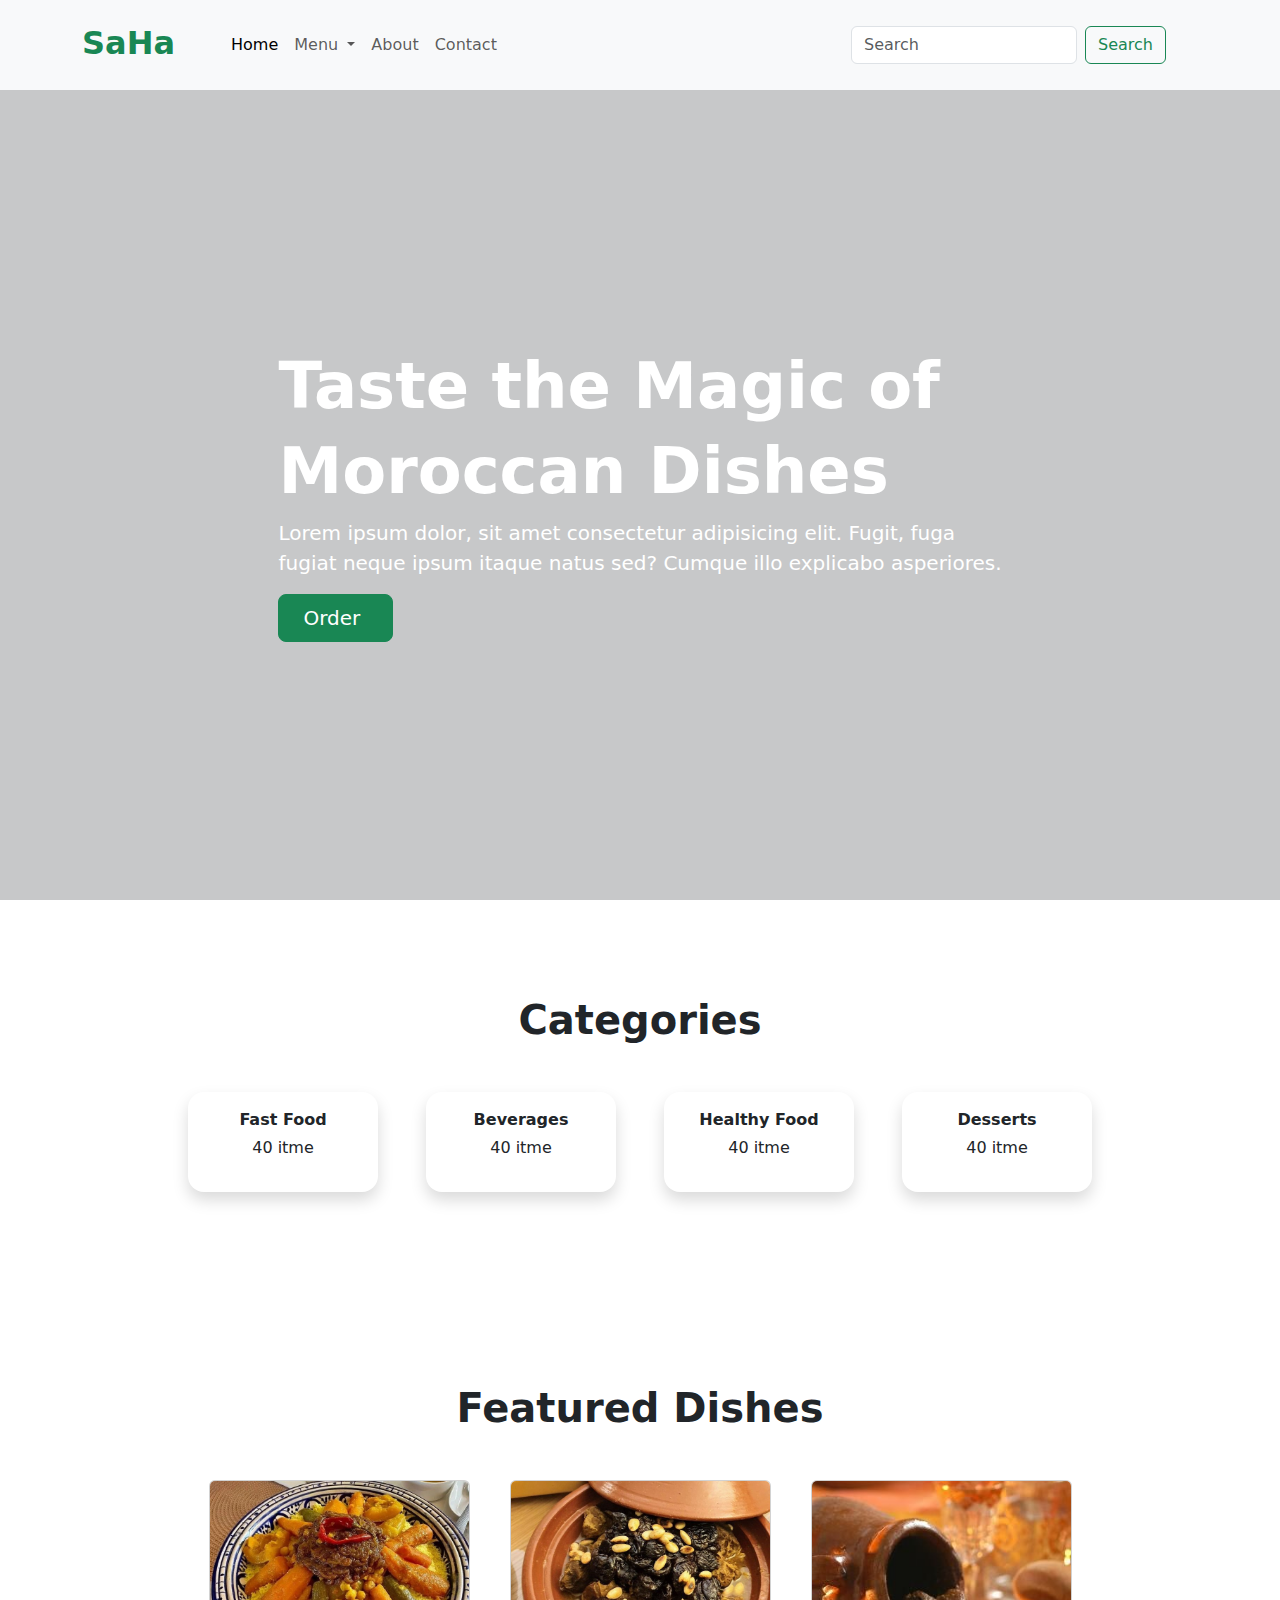
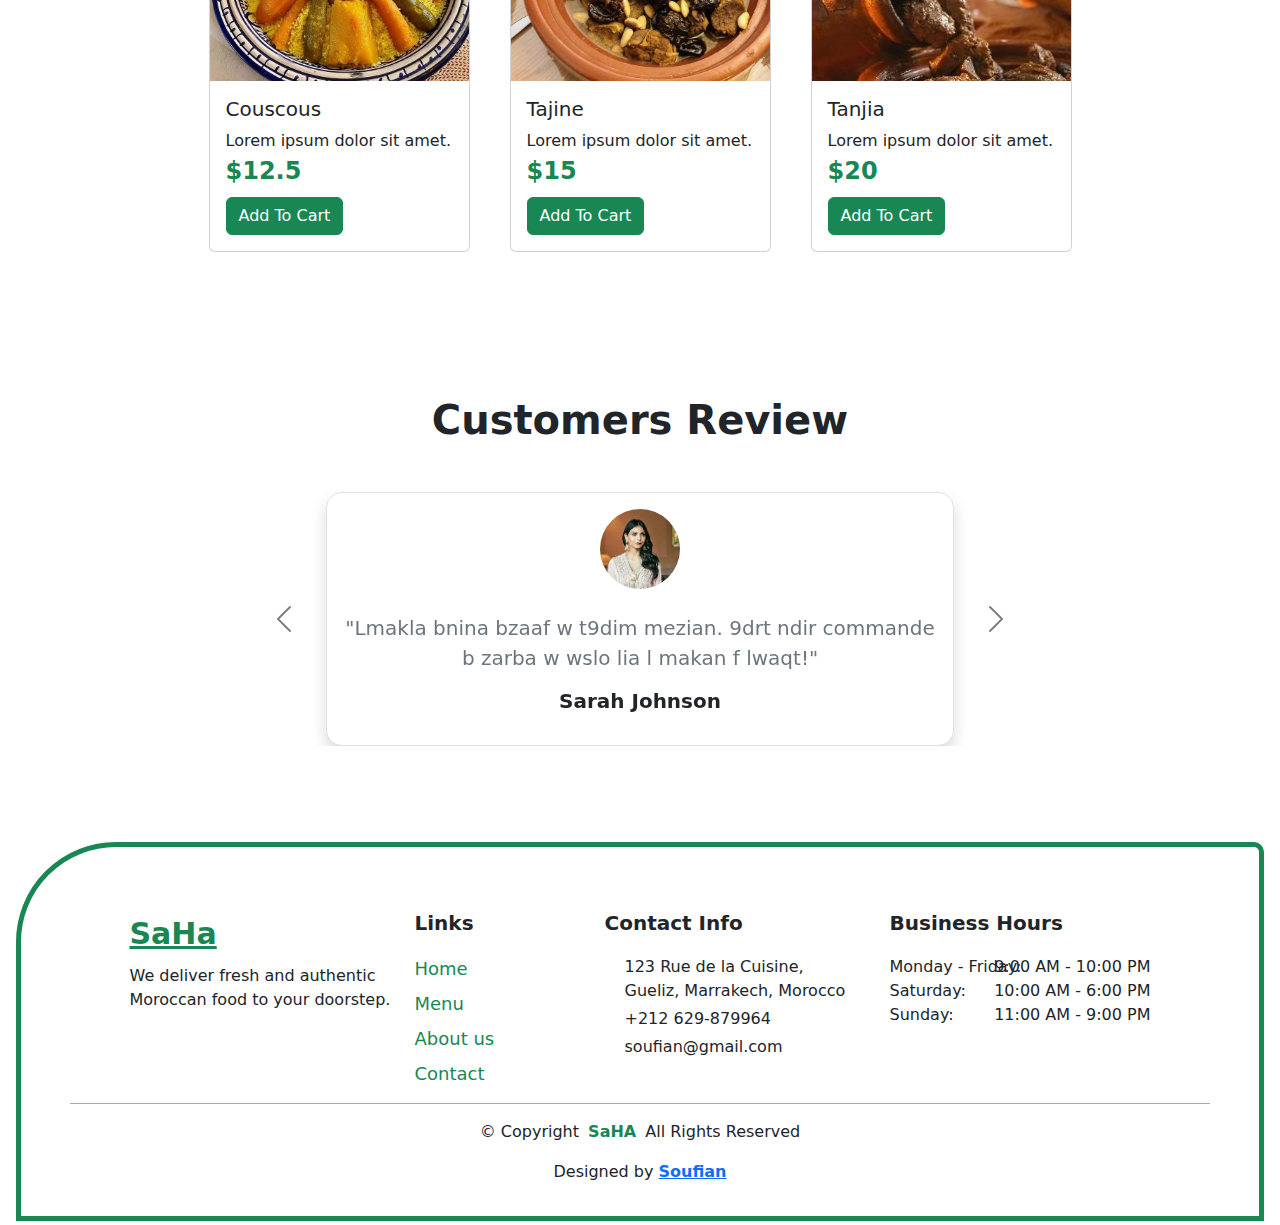
==== index.html @ 800e33aa "Add files via upload" ====
<!DOCTYPE html>
<html lang="en">
<head>
    <meta charset="UTF-8">
    <meta name="viewport" content="width=device-width, initial-scale=1.0">
    <title>order </title>
    <link href="https://cdnjs.cloudflare.com/ajax/libs/bootstrap/5.3.2/css/bootstrap.min.css" rel="stylesheet">
    <link rel="stylesheet"href="https://site-assets.fontawesome.com/releases/v6.5.1/css/all.css">
    <link rel="stylesheet" href="https://site-assets.fontawesome.com/releases/v6.5.1/css/sharp-solid.css">
    <link rel="stylesheet" href="https://site-assets.fontawesome.com/releases/v6.5.1/css/sharp-regular.css">
    <link rel="stylesheet" href="https://site-assets.fontawesome.com/releases/v6.5.1/css/sharp-light.css">
    <link rel="stylesheet" href="https://site-assets.fontawesome.com/releases/v6.5.1/css/duotone.css"/>
    <link rel="stylesheet" href="https://site-assets.fontawesome.com/releases/v6.5.1/css/brands.css"/>
    <link rel="stylesheet" href="css/index.css">
</head>
<body id="home">

    <nav class="navbar navbar-expand-lg bg-body-tertiary sticky-top">
        <div class="container">
            <a class="navbar-brand me-5 mb-1 text-success fw-bold fs-2" href="#">SaHa</a>
            <button class="navbar-toggler" type="button" data-bs-toggle="collapse" data-bs-target="#navbarSupportedContent" aria-controls="navbarSupportedContent" aria-expanded="false" aria-label="Toggle navigation">
                <span class="navbar-toggler-icon"></span>
            </button>
            <div class="collapse navbar-collapse" id="navbarSupportedContent">
                <ul class="navbar-nav me-auto mb-2 mb-lg-0">
                    <li class="nav-item">
                        <a class="nav-link active" href="#Home">Home</a>
                    </li>
                    <li class="nav-item dropdown" >
                        <a class="nav-link dropdown-toggle" href="#" role="button" data-bs-toggle="dropdown" aria-expanded="false">
                            Menu
                        </a>
                        <ul class="dropdown-menu">
                            <li><a class="dropdown-item" href="menu.html">Main Dishes</a></li>
                            <li><a class="dropdown-item" href="menu.html">Pastries</a></li>
                            <li><hr class="dropdown-divider"></li>
                            <li><a class="dropdown-item" href="menu.html">Sweets </a></li>
                        </ul>
                    </li>
                    <li class="nav-item">
                        <a class="nav-link" href="about.html">About</a>
                    </li>
                    <li class="nav-item">
                        <a class="nav-link" href="contact.html">Contact</a>
                    </li>
                </ul>

                <form class="d-flex" >
                    <input class="form-control me-2" type="search" placeholder="Search">
                    <button class="btn btn-outline-success" type="submit">Search</button>
                </form>

                <div class="nav-icons d-flex align-items-center gap-3">
                    <a href="orders.html" class="text-success fs-3">
                        <i class="fa-solid fa-box-dollar"></i>
                    </a>
                    <a href="buy.html" class="text-success fs-5">
                        <i class="fas fa-shopping-cart"></i>
                    </a>
                </div>
            </div>
        </div>
    </nav>


    <section class="position-relative hero overflow-hidden " id="Home">
        <video class="position-absolute w-100 h-100 object-fit-cover" autoplay loop muted>
            <source src="backdrop.mp4" type="video/mp4">
        </video>
        <div class="position-absolute w-100 h-100 bg-dark bg-opacity-25 d-flex justify-content-center align-items-center text-white">
            <div class="p-5 ">
                <h1 class="left  display-3 fw-bold">Taste the Magic of</h1>
                <h1 class="right display-3 fw-bold">Moroccan Dishes</h1>
                <p class=" lead pop ">Lorem ipsum dolor, sit amet consectetur adipisicing elit.  Fugit, fuga<br> fugiat neque ipsum itaque natus sed? Cumque illo explicabo asperiores.</p>
                <button class="left btn btn-success btn-lg  px-4">Order <span><i  class="ms-2 fa fa-arrow-right"></i></span> </button>
            </div>
        </div>
    </section>


    <section class="py-5">
        <div class="container ">
            <h1 class=" h1 text-center my-5 fw-bold">Categories</h1>
            <div class="row text-center gap-5 d-flex my-5 align-items-center justify-content-center">
                
                <div class="shows col-md-2 shadow p-3 rounded-4 ">
                    <i class="fa-regular fa-burger-soda fs-1 mb-2 text-success"></i>
                    <p class="mb-1 fw-bold">Fast Food</p>
                    <p>40 itme</p>
                </div>
                <div class="shows col-md-2 shadow p-3 rounded-4 " >
                    <i class="fa-regular fa-mug-hot fs-1 mb-2 text-success"></i>
                    <p class="mb-1 fw-bold">Beverages</p>
                    <p>40 itme</p>
                </div>
                <div class="shows col-md-2 shadow p-3 rounded-4   ">
                    <i class="fa-regular fa-salad  fs-1 mb-2 text-success"></i>
                    <p class="mb-1 fw-bold">Healthy Food</p>
                    <p>40 itme</p>
                </div>
                <div class="shows col-md-2 shadow p-3 rounded-4">
                    <i class="fa-sharp fa-regular fa-cupcake fs-1 mb-2 text-success"></i>
                    <p class="mb-1 fw-bold">Desserts</p>
                    <p>40 itme</p>
                </div>
            </div>
        </div>
    </section>

    <section id="Dishes" class="py-5">
        <div class="container ">
            <h1 class=" h1 text-center my-5 fw-bold">Featured Dishes</h1>
            <div class="row gap-3 d-flex align-items-center justify-content-center my-5">

                <div class="shows col-md-3">
                    <div class="card ">
                        <img src="images/Couscous-M.jpg" style="height: 200px;" class="card-img-top object-fit-cover" alt="food">
                        <div class="card-body ">
                          <h5 class="card-title">Couscous</h5>
                          <p class="card-text m-0">Lorem ipsum dolor sit amet.</p>
                          <p class="card-text fw-bold text-success fs-4 mb-2">$12.5</p>
                          <a href="#" class="btn btn-success">Add To Cart</a>
                        </div>
                      </div>
                </div>

                <div class="shows col-md-3">
                    <div class="card ">
                        <img src="images/Tajine.jpeg "style="height: 200px;" class="card-img-top object-fit-cover" alt="food">
                        <div class="card-body">
                          <h5 class="card-title">Tajine</h5>
                          <p class="card-text m-0">Lorem ipsum dolor sit amet.</p>
                          <p class="card-text fw-bold text-success fs-4 mb-2">$15</p>

                          <a href="#" class="btn btn-success">Add To Cart</a>
                        </div>
                      </div>
                </div>

                <div class="shows col-md-3">
                    <div class="card ">
                        <img src="images/Tanjia.jpeg" style="height: 200px;" class="card-img-top object-fit-cover" alt="food">
                        <div class="card-body">
                          <h5 class="card-title">Tanjia</h5>
                          <p class="card-text m-0">Lorem ipsum dolor sit amet.</p>
                          <p class="card-text fw-bold text-success fs-4 mb-2">$20</p>

                          <a href="#" class="btn btn-success">Add To Cart</a>
                        </div>
                      </div>
                </div>
            </div>
        </div>

    </section>


   <section class="py-5">
        <h1 class="fw-bold text-center mb-5">Customers Review</h1>
        <div class="container my-5">

            <div id="testimonialCarousel" class="carousel slide carousel-dark w-75 mx-auto" data-bs-ride="carousel" data-bs-interval="3000">
                <div class="carousel-inner ">
                    
                    <div class="carousel-item active  ">
                        <div class="card p-3 w-75 mx-auto border rounded-4 shadow">
                        <div class="text-center position-relative">
                            <i class="fa-solid fa-quote-right text-success" style="font-size: 50px; position: absolute; left: 10px; top: 10px;"></i>
                            <img class="rounded-circle mb-2" src="images/revieww.jpeg" alt="" style="width: 80px; height: 80px; object-fit: cover;">
                            <p class="my-3 fs-5 text-secondary">"Lmakla bnina bzaaf w t9dim mezian. 9drt ndir commande b zarba w wslo lia l makan f lwaqt!"</p>
                            <div>
                            <h5 class="fw-bold">Sarah Johnson</h5>
                            <div class="text-warning my-3">
                                <i class="fa-solid fa-star"></i>
                                <i class="fa-solid fa-star"></i>
                                <i class="fa-solid fa-star"></i>
                                <i class="fa-solid fa-star"></i>
                                <i class="fa-solid fa-star"></i>
                            </div>
                            </div>
                            <i class="fa-solid fa-quote-right text-success" style="position: absolute; right: 10px; bottom: 10px; rotate: 180deg; font-size: 50px;"></i>
                        </div>
                        </div>
                    </div>
                
                    <div class="carousel-item ">
                        <div class="card p-3 w-75 mx-auto border rounded-4 shadow">
                        <div class="text-center position-relative">
                            <i class="fa-solid fa-quote-right text-success" style="font-size: 50px; position: absolute; left: 10px; top: 10px;"></i>
                            <img class="rounded-circle mb-2" src="images/reviewma.jpeg" alt="" style="width: 80px; height: 80px; object-fit: cover;">
                            <p class="my-3 fs-5 text-secondary">"Tajine dialhoum khater! Rah b7al makla dyal ldar. Ghadi n3awd njarb had site"</p>
                            <div>
                            <h5 class="fw-bold">Michael Chen</h5>
                            <div class="text-warning my-3">
                                <i class="fa-solid fa-star"></i>
                                <i class="fa-solid fa-star"></i>
                                <i class="fa-solid fa-star"></i>
                                <i class="fa-solid fa-star"></i>
                                <i class="fa-solid fa-star"></i>
                            </div>
                            </div>
                            <i class="fa-solid fa-quote-right text-success" style="position: absolute; right: 10px; bottom: 10px; rotate: 180deg; font-size: 50px;"></i>
                        </div>
                        </div>
                    </div>
                
                    <div class="carousel-item ">
                        <div class="card p-3 w-75 mx-auto border rounded-4 shadow">
                        <div class="text-center position-relative">
                            <i class="fa-solid fa-quote-right text-success" style="font-size: 50px; position: absolute; left: 10px; top: 10px;"></i>
                            <img class="rounded-circle mb-2" src="images/review.jpeg" alt="Customer 3" style="width: 80px; height: 80px; object-fit: cover;">
                            <p class="my-3 fs-5 text-secondary">"Jrbt l couscous men 3ndkom w b9it mtdawekh. ta3m original bzaaf!"</p>
                            <div>
                            <h5 class="fw-bold">Emma Davis</h5>
                            <div class="text-warning my-3">
                                <i class="fa-solid fa-star"></i>
                                <i class="fa-solid fa-star"></i>
                                <i class="fa-solid fa-star"></i>
                                <i class="fa-solid fa-star"></i>
                                <i class="fa-solid fa-star"></i>
                            </div>
                            </div>
                            <i class="fa-solid fa-quote-right text-success" style="position: absolute; right: 10px; bottom: 10px; rotate: 180deg; font-size: 50px;"></i>
                        </div>
                        </div>
                    </div>
                </div>
            
                <button class="carousel-control-prev" type="button" data-bs-target="#testimonialCarousel" data-bs-slide="prev">
                <span class="carousel-control-prev-icon"></span>
                </button>

                <button class="carousel-control-next" type="button" data-bs-target="#testimonialCarousel" data-bs-slide="next">
                <span class="carousel-control-next-icon"></span>
                </button>
            </div>
        </div>
    </section>


    <!-- <footer class="text-center py-3 bg-success text-white fw-bold fs-5">
        <p class="mb-0">© 2024 Soufian. All rights reserved.</p>
    </footer> -->


    <footer class="pt-3 mx-3 mb-1">
        <div class="container mt-5">
            <div class="row gy-4 justify-content-center">
                
                 <div class="col-lg-3 about">
                    <a href="index.html" class="d-flex align-items-center text-success fw-bold mb-2">
                        <span class="sitename ">SaHa</span>
                    </a>
                    <p>We deliver fresh and authentic Moroccan food to your doorstep.</p>
                    <div>
                        <i class="p-1 fs-4 fa-brands fa-facebook"></i>
                        <i class="p-1 fs-4 fa-solid fa-envelope"></i>
                        <i class="p-1 fs-4 fa-brands fa-instagram"></i>
                        <i class="p-1 fs-4 fa-brands fa-twitter"></i>
                    </div>
                 </div>
                 <div class="col-lg-2 linkes">
                    <h4>Links</h4>
                    <ul>
                        <li class="mb-2 m-0 "><i class="fa-light fa-chevron-right"></i> <a href="index.html">Home</a></li>
                        <li class="mb-2"><i class="fa-light fa-chevron-right"></i> <a href="menu.html">Menu</a></li>
                        <li class="mb-2"> <i class="fa-light fa-chevron-right"></i> <a href="about.html">About us</a></li>
                        <li class="mb-2"><i class="fa-light fa-chevron-right"></i> <a href="contact.html">Contact</a></li>
                    </ul>
                 </div>
                 <div class="col-lg-3">
                    <h4>Contact Info</h4>
                    <ul class="contact">
                        <li class="d-flex gap-3 m-1"><span><i class="fs-5 fa-solid fa-location-dot"></i></span> <span>123 Rue de la Cuisine, Gueliz, Marrakech, Morocco</span></p></li>
                        <li class="d-flex gap-3 m-1"><span><i class="fs-5 fa-solid fa-phone "></i></span> <span>+212 629-879964</span></li>
                        <li class="d-flex gap-3 m-1"><span><i class="fs-5 fa-solid fa-envelope"></i></span> <span>soufian@gmail.com</span></li>
                    </ul>
                 </div>
                 <div class="col-lg-3 ">
                    <div >
                        <h4>Business Hours</h4>
                        <ul class="position-relative">
                            <li>Monday - Friday: <span class="position-absolute" style="right: 0;">9:00 AM - 10:00 PM</span> </li>
                            <li>Saturday: <span class="position-absolute" style="right: 0;">10:00 AM - 6:00 PM</span> </li>
                            <li>Sunday: <span class="position-absolute" style="right: 0;">11:00 AM - 9:00 PM</span> </li>
                        </ul>
                    </div>
                 </div>
            </div>
        </div>
        <div class="container text-center p-3" style="border-top: 1px solid rgba(0, 0, 0, 0.339);">
            <p>© <span>Copyright</span> <strong class="px-1 text-success">SaHA</strong> <span>All Rights Reserved</span></p>
            <div class="pb-3">
              Designed by <a class="fw-bold fs-6" target="_blank" href="https://www.instagram.com/soufian._0/">Soufian</a>
            </div>
          </div>

    </footer>
    <script src="https://cdnjs.cloudflare.com/ajax/libs/bootstrap/5.3.2/js/bootstrap.bundle.min.js"></script>
</body>
</html>
---- css/index.css ----
::-webkit-scrollbar{
    width: 15px;
    box-shadow: 0 0 10px rgba(0, 0, 0,0.4) inset;
}
::-webkit-scrollbar-thumb{
    background-color: rgb(25, 135, 84);
    border-radius: 5px;
    box-shadow: 0 0 10px inset rgba(255, 255, 255, 0.3);
}

* {
    margin: 0;
    padding: 0;
    box-sizing: border-box;
}
.hero{
    height: 90vh;
}
a{

    transition:all 0.4s;
}
nav a:hover:not(.navbar-brand){
    color: rgb(40, 167, 69) !important;
    transform: translateY(-2px);
}
li a{
    position: relative;
}
nav .nav-link:before{
    content: "";
    width: 0%;
    height: 3px;
    background-color:rgba(40, 167, 69,0.8);
    position: absolute;
    bottom: 5px;
    transition: 0.3s;
}
li:hover .nav-link:before{
    width: 80%;
}
nav{
    height: 10vh;
}
.nav-icons {
    margin-left: 1rem;
}

@media (max-width: 991px) {
    .nav-icons {
        margin-top: 1rem;
    }
    nav{
        height: auto;
    }
}


#Home button span i{
    animation: arow infinite 0.8s;
}
#Home button:hover span i{
    animation-play-state: paused;
}
@keyframes arow{
    0%,100%{
        transform: translateX(-4px);
    }
    50%{
        transform: translateX(2px);
    }
}

#Customers .card:hover {
    box-shadow: 0 0 20px rgba(40, 167, 69,0.3);
}
.card{
    transition: 0.5s;
}
#Dishes .card:hover{
    box-shadow: 0 0 10px rgba(40, 167, 69,0.3);
}

#Menu .card-img-top{
    height: 200px;
}
#Menu .search input{
    border: none;
    outline: none;
    font-size: 20px;
    width: 90%;
}
#Menu .search{
    width: 60%;
}
#Menu .sear{
    display: flex;
    justify-content: center;
}
#Menu .form-select{
    width: 10%;
}
#Menu .search div{
    border-radius: 10px;
    padding: 5px;
    box-shadow:0 0 10px rgba(0, 0, 0, 0.2);
    border-bottom: 3px solid rgba(0, 0, 0, 0.5);
}
#Menu .search input::placeholder{
    font-size: 20px;
    color: gray;
}
#Menu .search i{
    font-size: 20px;
    color: gray;
    transition: 0.4s;
}
#Menu div:has(input:focus) i{
    color: black !important;
}
#Menu .sear div:has(input:focus){
    box-shadow: 0 0 10px rgb(40, 167, 69);
}
#Menu .search input::-webkit-search-cancel-button{
    filter: grayscale(1);
}
#Menu .card{
    transition: 0.5s;
    overflow: hidden;
}
#Menu .card:hover{
    box-shadow: 0 0 10px rgba(0, 0, 0, 0.5);
}
#Menu .card img{
    transition: 0.5s;
}
#Menu .card:hover img{
    scale: 1.1;
}


footer .about a {
    font-size: 30px ;
}
footer .about i:hover{
    color: rgb(25, 135, 84);
    rotate: 360deg;
    transition: 0.2s;
}
footer ul{
    padding: 0;
    list-style: none;
}
footer .linkes li a{
    text-decoration: none;
    color: rgb(25, 135, 84);
    font-size: 18px;
}
footer h4{
    font-size: 20px;
    font-weight: bold;
    position: relative;
    padding-bottom: 12px;
}
#home footer{
    border: 5px solid rgb(25, 135, 84);
    border-top-left-radius: 100px;
    border-top-right-radius: 10px;
    /* box-shadow:inset 8px -2px 0px 3px rgba(36, 141, 60, 0.8); */
}
footer .contact li:hover{
    color: rgb(0, 167, 89);
    transition: 0.3s;
    cursor: pointer;
}
footer li{
    transition: 0.5s;
}
footer .linkes li:hover{
    transform: translateX(5px);
}



.pop{
    animation: pop 0.4s linear;
    }
@keyframes pop {
    from {
        opacity: 0;
        scale: 0.8;
        transform: translateY(20px);
    }
    to {
        opacity: 1;
        scale: 1;
        transform: translateY(0);
    }
}
.left{
    animation: left 0.4s linear;
}
@keyframes left{
    from{
        opacity: 0;
        transform: translateX(-80px);
    }
    to{
        scale: 1;
        opacity: 1;
        transform: translateX(0px);
    }
}
@keyframes leftscr{
    from{
        opacity: 0;
        transform: translateX(100px);
    }
    to{
        opacity: 1;
        transform: translateX(0px);
    }
}
.right{
    animation: right 0.4s linear;;
}
@keyframes right{
    from{
        opacity: 0;
        transform: translateX(80px);
    }
    to{
        opacity: 1;
        transform: translateX(1px);
    }
}
.shows{
    animation:  show linear;
    animation-timeline: view(100% 0%);
}
@keyframes show{
    from{
        opacity: 0;
        transform: translateY(100px);
        scale: 0.5;
    }
    to{
        opacity:1;
        transform: translateY(0px);
        scale: 1;
    }
}
.feat{
    animation: move 0.8s ease-in-out forwards;
}
    
@keyframes move{
    from{
        opacity: 0.1;
        scale: 0.9;
        transform: translateY(100px) ;
    }
    to{
        opacity: 1;
        scale: 1;
        transform: translateY(0px);
    }
}

ul li:nth-child(3) ~ li:nth-child(even){
    color: black;
}
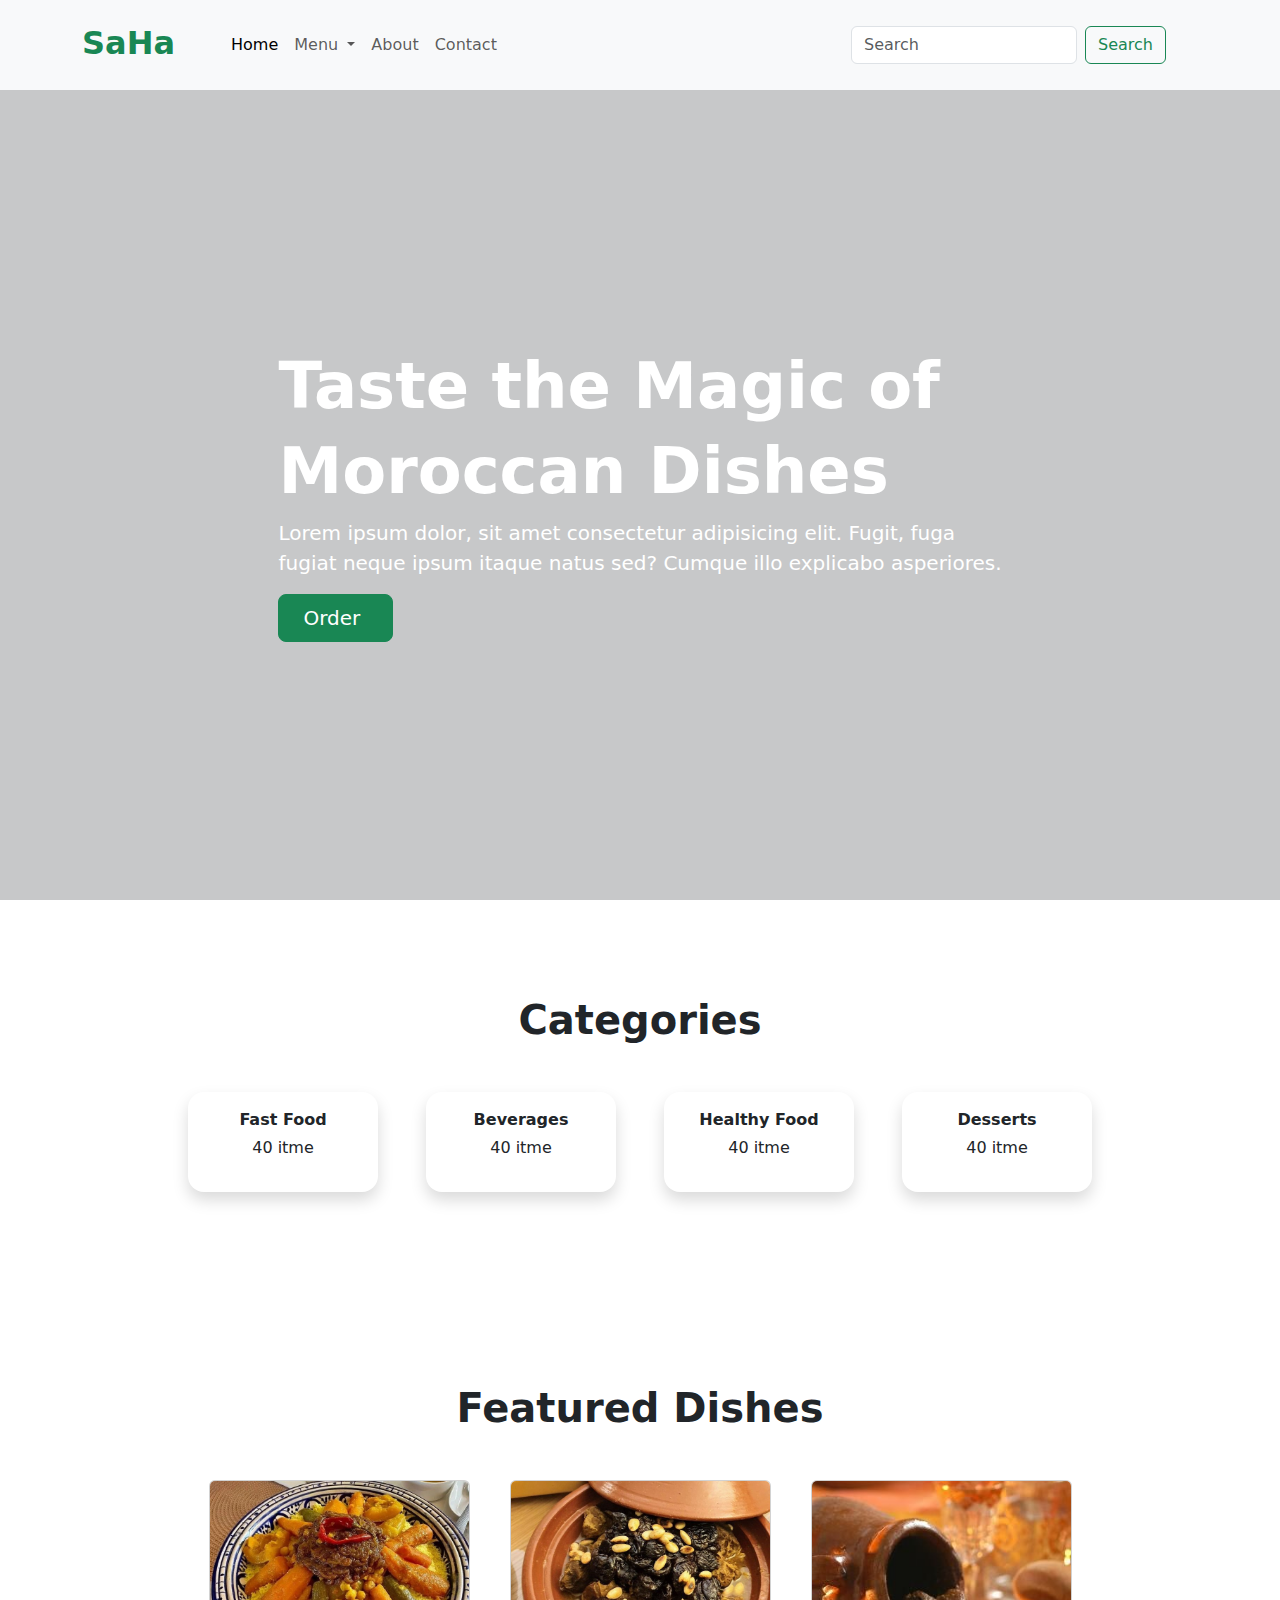
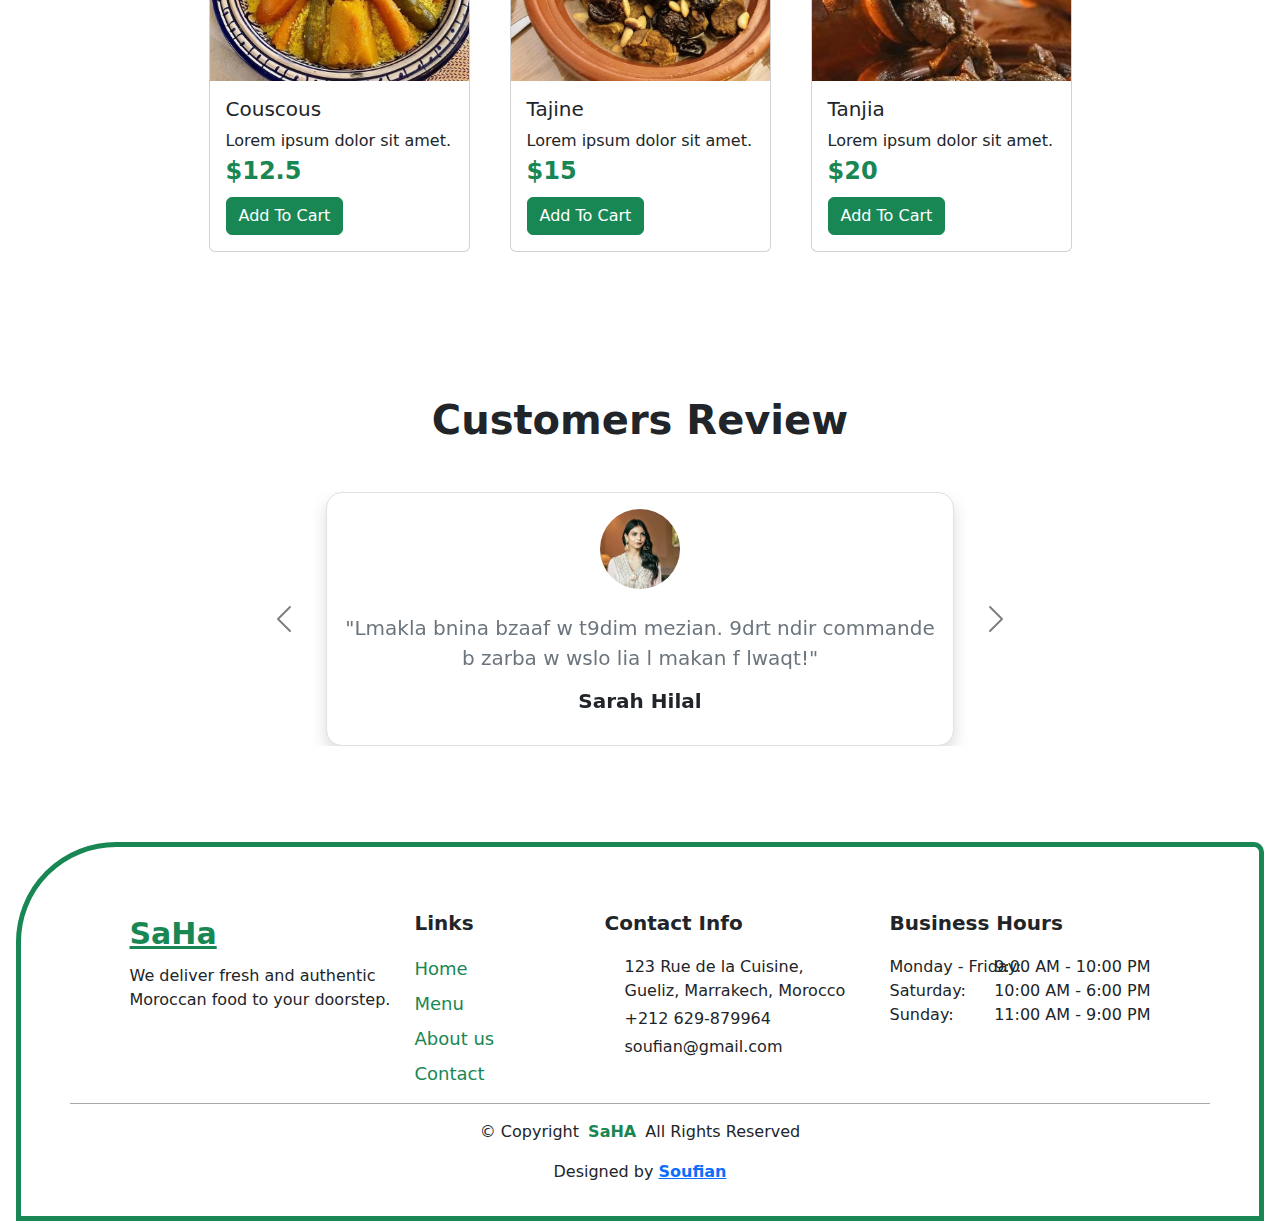
==== commit 0fed2691: "Update index.html" ====
--- a/index.html
+++ b/index.html
@@ -169,7 +169,7 @@
                             <img class="rounded-circle mb-2" src="images/revieww.jpeg" alt="" style="width: 80px; height: 80px; object-fit: cover;">
                             <p class="my-3 fs-5 text-secondary">"Lmakla bnina bzaaf w t9dim mezian. 9drt ndir commande b zarba w wslo lia l makan f lwaqt!"</p>
                             <div>
-                            <h5 class="fw-bold">Sarah Johnson</h5>
+                            <h5 class="fw-bold">Sarah Hilal</h5>
                             <div class="text-warning my-3">
                                 <i class="fa-solid fa-star"></i>
                                 <i class="fa-solid fa-star"></i>
@@ -190,7 +190,7 @@
                             <img class="rounded-circle mb-2" src="images/reviewma.jpeg" alt="" style="width: 80px; height: 80px; object-fit: cover;">
                             <p class="my-3 fs-5 text-secondary">"Tajine dialhoum khater! Rah b7al makla dyal ldar. Ghadi n3awd njarb had site"</p>
                             <div>
-                            <h5 class="fw-bold">Michael Chen</h5>
+                            <h5 class="fw-bold">Hamid Ben Michel</h5>
                             <div class="text-warning my-3">
                                 <i class="fa-solid fa-star"></i>
                                 <i class="fa-solid fa-star"></i>
@@ -211,7 +211,7 @@
                             <img class="rounded-circle mb-2" src="images/review.jpeg" alt="Customer 3" style="width: 80px; height: 80px; object-fit: cover;">
                             <p class="my-3 fs-5 text-secondary">"Jrbt l couscous men 3ndkom w b9it mtdawekh. ta3m original bzaaf!"</p>
                             <div>
-                            <h5 class="fw-bold">Emma Davis</h5>
+                            <h5 class="fw-bold">Lhaj Tayeb</h5>
                             <div class="text-warning my-3">
                                 <i class="fa-solid fa-star"></i>
                                 <i class="fa-solid fa-star"></i>
